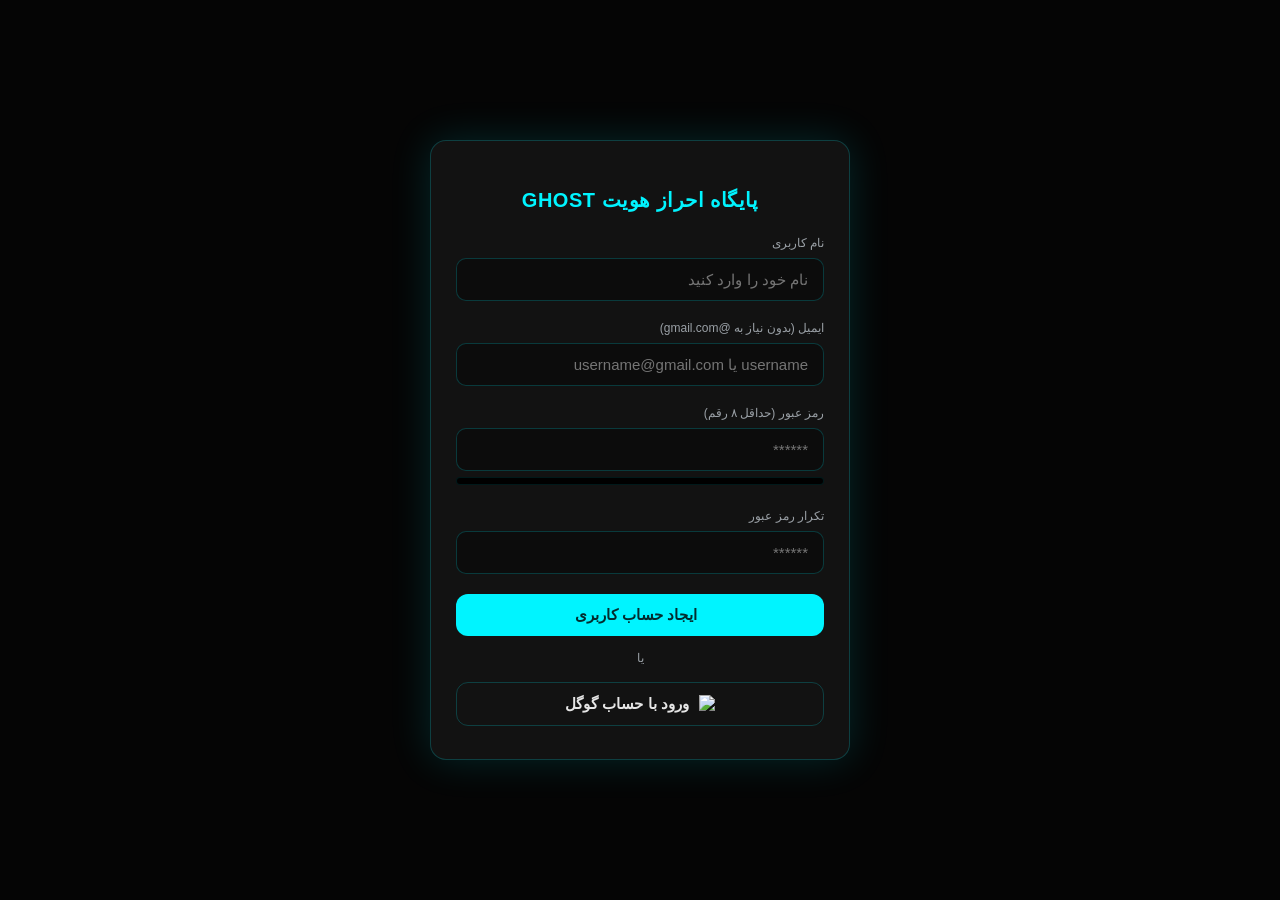
==== auth.html @ 81fb35fb "Add files via upload" ====
<!DOCTYPE html>
<html lang="fa" dir="rtl">

<head>
  <meta charset="UTF-8">
  <meta name="viewport" content="width=device-width, initial-scale=1.0">
  <title>GHOST AUTH SYSTEMS</title>
  <link rel="icon" href="data:;base64,iVBORw0KGgo=">
  <style>
    :root {
      --bg: #0b0b0b;
      --panel: #121212;
      --text: #e6e6e6;
      --accent: #00f4ff;
      --accent-2: #00ff95;
      --muted: #9aa0a6;
      --danger: #ff5252;
      --border: #00f4ff33;
    }

    body {
      margin: 0;
      font-family: Tahoma, sans-serif;
      background: #050505;
      color: var(--text);
      display: flex;
      align-items: center;
      justify-content: center;
      min-height: 100vh;
      padding: 20px;
      box-sizing: border-box;
    }

    .auth-page-wrapper {
      width: 100%;
      display: flex;
      justify-content: center;
      align-items: center;
    }

    .auth-box.panel {
      background: var(--panel);
      border: 1px solid var(--border);
      border-radius: 16px;
      padding: 30px 25px;
      width: 100%;
      max-width: 420px;
      box-shadow: 0 0 40px rgba(0, 244, 255, 0.15);
      box-sizing: border-box;
      position: relative;
    }

    .auth-box h2 {
      text-align: center;
      color: var(--accent);
      font-size: 20px;
      font-weight: 800;
      margin-bottom: 24px;
      letter-spacing: 0.5px;
    }

    .field {
      position: relative;
      margin-bottom: 20px;
      display: flex;
      flex-direction: column;
    }

    .field label {
      color: var(--muted);
      font-size: 12px;
      margin-bottom: 8px;
    }

    .field input {
      width: 100%;
      padding: 12px 15px;
      border-radius: 10px;
      border: 1px solid var(--border);
      background: #00000055;
      color: var(--text);
      font-size: 15px;
      outline: none;
      box-sizing: border-box;
      transition: all 0.25s ease;
    }

    .field input:focus {
      border-color: var(--accent);
      box-shadow: 0 0 12px rgba(0, 244, 255, 0.4);
      background: #00000088;
    }

    .btn {
      background: var(--accent);
      color: #032d2f;
      border: none;
      border-radius: 12px;
      padding: 12px 14px;
      cursor: pointer;
      font-weight: 700;
      font-size: 15px;
      transition: transform .12s ease, filter .2s ease;
      display: inline-flex;
      align-items: center;
      justify-content: center;
      gap: 8px;
      width: 100%;
    }

    .btn:hover {
      transform: translateY(-1px);
      filter: saturate(1.2);
      box-shadow: 0 0 15px rgba(0, 244, 255, 0.4);
    }

    .google-btn {
      background: transparent !important;
      color: var(--text) !important;
      border: 1px solid var(--border) !important;
      margin-top: 12px;
    }

    .google-btn:hover {
      background: rgba(0, 244, 255, 0.08) !important;
      box-shadow: 0 0 15px rgba(0, 244, 255, 0.2) !important;
    }

    .google-btn img {
      width: 18px;
      height: 18px;
    }

    .auth-divider {
      text-align: center;
      margin: 15px 0 5px 0;
      color: var(--muted);
      font-size: 12px;
    }

    .strength-bar-container {
      background: #000;
      height: 6px;
      margin-top: 6px;
      border-radius: 999px;
      overflow: hidden;
      border: 1px solid rgba(0, 244, 255, 0.1);
    }

    #strengthBar {
      width: 0%;
      height: 100%;
      transition: 0.3s;
    }

    .bg-weak {
      background: var(--danger) !important;
      box-shadow: 0 0 8px var(--danger);
    }

    .bg-medium {
      background: #ffaa00 !important;
      box-shadow: 0 0 8px #ffaa00;
    }

    .bg-strong {
      background: var(--accent-2) !important;
      box-shadow: 0 0 8px var(--accent-2);
    }

    #strengthText {
      margin-top: 4px;
      display: block;
      font-size: 11px;
    }

    /* ======== مخفی‌سازی کامل لودینگ پیش‌فرض گوگل ======== */
    .VIpgJd-ZVi9od-aZ2wEe-wOHMyf,
    .VIpgJd-ZVi9od-aZ2wEe-O16pdw,
    #goog-gt-tt,
    .goog-te-spinner-pos {
      display: none !important;
      opacity: 0 !important;
      visibility: hidden !important;
      pointer-events: none !important;
    }

    /* ======== ساخت لودینگ اختصاصی نئونی سایت ======== */
    .custom-loader-overlay {
      position: fixed;
      top: 0;
      left: 0;
      width: 100%;
      height: 100%;
      background: rgba(0, 0, 0, 0.85);
      backdrop-filter: blur(8px);
      display: none;
      /* پیش‌فرض مخفی است */
      justify-content: center;
      align-items: center;
      z-index: 99999;
      /* بالاتر از همه المان‌ها */
      flex-direction: column;
      gap: 20px;
    }

    .custom-spinner {
      width: 60px;
      height: 60px;
      border: 4px solid rgba(0, 244, 255, 0.1);
      border-left-color: var(--accent);
      /* رنگ نئونی اصلی */
      border-right-color: var(--accent-2);
      /* رنگ نئونی دوم */
      border-radius: 50%;
      animation: spinCustom 1s linear infinite;
      box-shadow: 0 0 20px rgba(0, 244, 255, 0.4);
    }

    .custom-loader-text {
      color: var(--accent);
      font-family: Vazirmatn, sans-serif;
      font-size: 16px;
      font-weight: bold;
      letter-spacing: 1px;
      text-shadow: 0 0 10px rgba(0, 244, 255, 0.6);
    }

    @keyframes spinCustom {
      0% {
        transform: rotate(0deg);
      }

      100% {
        transform: rotate(360deg);
      }
    }

    /* نوار بالای گوگل */
    .goog-te-banner-frame,
    .skiptranslate iframe {
      display: none !important;
    }

    body {
      top: 0 !important;
    }

    /* ویجت پیشفرض گوگل */
    .goog-te-gadget {
      display: none !important;
    }

    /* لوگوی گوگل */
    .goog-logo-link {
      display: none !important;
    }

    /* متن Powered by */
    .goog-te-gadget span {
      display: none !important;
    }

    /* کمبوباکس پیشفرض */
    .goog-te-combo {
      display: none !important;
    }

    /* پنجره Tooltip */
    #goog-gt-tt,
    .goog-tooltip,
    .goog-tooltip:hover,
    .goog-text-highlight {
      display: none !important;
      background: transparent !important;
      box-shadow: none !important;
      border: none !important;
    }

    body {
      top: 0 !important;
    }

    html {
      margin-top: 0 !important;
    }
  </style>
</head>

<body>

  <div class="auth-page-wrapper">
    <div class="auth-box panel">
      <h2>پایگاه احراز هویت GHOST</h2>

      <div class="field">
        <label>نام کاربری</label>
        <input type="text" id="authName" placeholder="نام خود را وارد کنید">
      </div>

      <div class="field">
        <label>ایمیل (بدون نیاز به @gmail.com)</label>
        <input type="text" id="authEmail" placeholder="username یا username@gmail.com">
      </div>

      <div class="field">
        <label>رمز عبور (حداقل ۸ رقم)</label>
        <input type="password" id="authPassword" placeholder="******" oninput="checkPasswordStrength(this.value)">
        <div class="strength-bar-container">
          <div id="strengthBar"></div>
        </div>
        <small id="strengthText"></small>
      </div>

      <div class="field">
        <label>تکرار رمز عبور</label>
        <input type="password" id="authConfirmPassword" placeholder="******">
      </div>

      <button class="btn" id="signUpBtn" onclick="handleSignUp()"><i class="fa-solid fa-fingerprint"></i> ایجاد حساب
        کاربری</button>

      <div class="auth-divider">یا</div>

      <button class="btn google-btn" id="googleBtn" onclick="handleGoogleSignIn()">
        <img src="https://upload.wikimedia.org/wikipedia/commons/c/c1/Google_%22G%22_logo.svg" alt="Google">
        ورود با حساب گوگل
      </button>
    </div>
  </div>

  <script src="global-translate.js"></script>
  <script src="alert-system.js"></script>
  <script type="module">
    import { initializeApp } from "https://www.gstatic.com/firebasejs/10.8.0/firebase-app.js";
    import { getAuth, createUserWithEmailAndPassword, signInWithPopup, GoogleAuthProvider } from "https://www.gstatic.com/firebasejs/10.8.0/firebase-auth.js";
    import { getFirestore, doc, setDoc } from "https://www.gstatic.com/firebasejs/10.8.0/firebase-firestore.js";

    const firebaseConfig = {
      apiKey: "AIzaSyCKGR-kZpIowWukh8fnbr-hepGuXyZG3Vg",
      authDomain: "ghost-3151c.firebaseapp.com",
      projectId: "ghost-3151c",
      storageBucket: "ghost-3151c.firebasestorage.app",
      messagingSenderId: "538505756050",
      appId: "1:538505756050:web:1448b00baff4018cc4954b"
    };

    const app = initializeApp(firebaseConfig);
    const auth = getAuth(app);
    const db = getFirestore(app);
    const googleProvider = new GoogleAuthProvider();

    // ۱. سیستم تشخیص قدرت پسورد نئونی
    function checkPasswordStrength(password) {
      const bar = document.getElementById("strengthBar");
      const text = document.getElementById("strengthText");

      if (!password) {
        bar.style.width = "0%";
        text.textContent = "";
        return;
      }

      let score = 0;
      if (password.length >= 8) score++;
      if (/[A-Z]/.test(password) || /[0-9]/.test(password)) score++;
      if (/[^A-Za-z0-9]/.test(password)) score++;

      bar.className = "";
      if (score <= 1 || password.length < 8) {
        bar.style.width = "33%";
        bar.classList.add("bg-weak");
        text.textContent = "ضعیف ❌";
        text.style.color = "var(--danger)";
      } else if (score === 2) {
        bar.style.width = "66%";
        bar.classList.add("bg-medium");
        text.textContent = "متوسط ⚠️";
        text.style.color = "#ffaa00";
      } else if (score === 3) {
        bar.style.width = "100%";
        bar.classList.add("bg-strong");
        text.textContent = "امنیت گاد و فول نجومی! ✅";
        text.style.color = "var(--accent-2)";
      }
    }

    // ۳- تابع تغییر وضعیت لودینگ دکمه
    function setAuthLoading(isLoading, buttonId, originalText) {
      const btn = document.getElementById(buttonId);
      if (!btn) return;
      if (isLoading) {
        btn.disabled = true;
        btn.innerHTML = `<span style="display:inline-block; width:14px; height:14px; border:2px solid var(--text); border-top-color:transparent; border-radius:50%; animation:spinCustom 0.8s linear infinite; vertical-align:middle; margin-left:5px;"></span> در حال پردازش...`;
      } else {
        btn.disabled = false;
        btn.innerHTML = originalText;
      }
    }

    // انیمیشن ساده چرخیدن برای اسپینر لودینگ دکمه (اگر در استایل‌ها نبود)
    if (!document.getElementById('btnSpinStyle')) {
      const style = document.createElement('style');
      style.id = 'btnSpinStyle';
      style.innerHTML = `@keyframes spinCustom { 0% { transform: rotate(0deg); } 100% { transform: rotate(360deg); } }`;
      document.head.appendChild(style);
    }

    // تابع اصلی ثبت نام
    async function handleSignUp() {
      const name = document.getElementById("authName").value.trim();
      let email = document.getElementById("authEmail").value.trim();
      const password = document.getElementById("authPassword").value;
      const confirmPassword = document.getElementById("authConfirmPassword").value;

      if (!name || !email || !password) { alert("همه فیلدها رو پر کن دادا!"); return; }
      if (password !== confirmPassword) { alert("پسوردها با هم یکی نیستن!"); return; }
      if (password.length < 8) { alert("پسورد باید حداقل ۸ رقم باشه!"); return; }

      if (!email.includes("@")) email = email + "@gmail.com";

      // فعال‌سازی حالت لودینگ روی دکمه
      setAuthLoading(true, "signUpBtn", "ایجاد حساب کاربری");

      try {
        const userCredential = await createUserWithEmailAndPassword(auth, email, password);
        const user = userCredential.user;

        // ثبت اطلاعات تکمیلی در فایراستور دیتابیس
        await setDoc(doc(db, "users", user.uid), {
          uid: user.uid,
          displayName: name,
          email: email,
          coins: 10,
          hackCount: 0,
          isBanned: false
        });

        alert("ثبت نام موفقیت‌آمیز بود! ۱۰ سکه هدیه گرفتی رئیس.");

        // ⚡️ فورس کردن مرورگر برای انتقال قطعی به ایندکس
        setTimeout(() => {
          window.location.replace("index.html");
        }, 100);

      } catch (error) {
        alert("خطا در ثبت نام: " + error.message);
        // در صورت خطا، لودینگ دکمه رو برمی‌گردونیم به حالت اول
        setAuthLoading(false, "signUpBtn", " ایجاد حساب کاربری");
      }
    }

    // تابع ورود با گوگل به همراه لودینگ بی نقص
    async function handleGoogleSignIn() {
      setAuthLoading(true, "googleBtn", "ورود با حساب گوگل");
      try {
        const result = await signInWithPopup(auth, googleProvider);
        const user = result.user;

        await setDoc(doc(db, "users", user.uid), {
          uid: user.uid,
          displayName: user.displayName || "کاربر گوگل",
          email: user.email,
          coins: 100,
          hackCount: 0,
          isBanned: false
        }, { merge: true });

        alert("با اکانت گوگل با موفقیت وارد شدی دادا!");

        // ⚡️ فورس کردن مرورگر برای انتقال قطعی به ایندکس
        setTimeout(() => {
          window.location.replace("index.html");
        }, 100);

      } catch (error) {
        alert("خطای گوگل: " + error.message);
        setAuthLoading(false, "googleBtn", `ورود با حساب گوگل`);
      }
    }

    // ست کردن توابع روی آبجکت سراسری window
    window.checkPasswordStrength = checkPasswordStrength;
    window.handleSignUp = handleSignUp;
    window.handleGoogleSignIn = handleGoogleSignIn;
  </script>
</body>

</html>
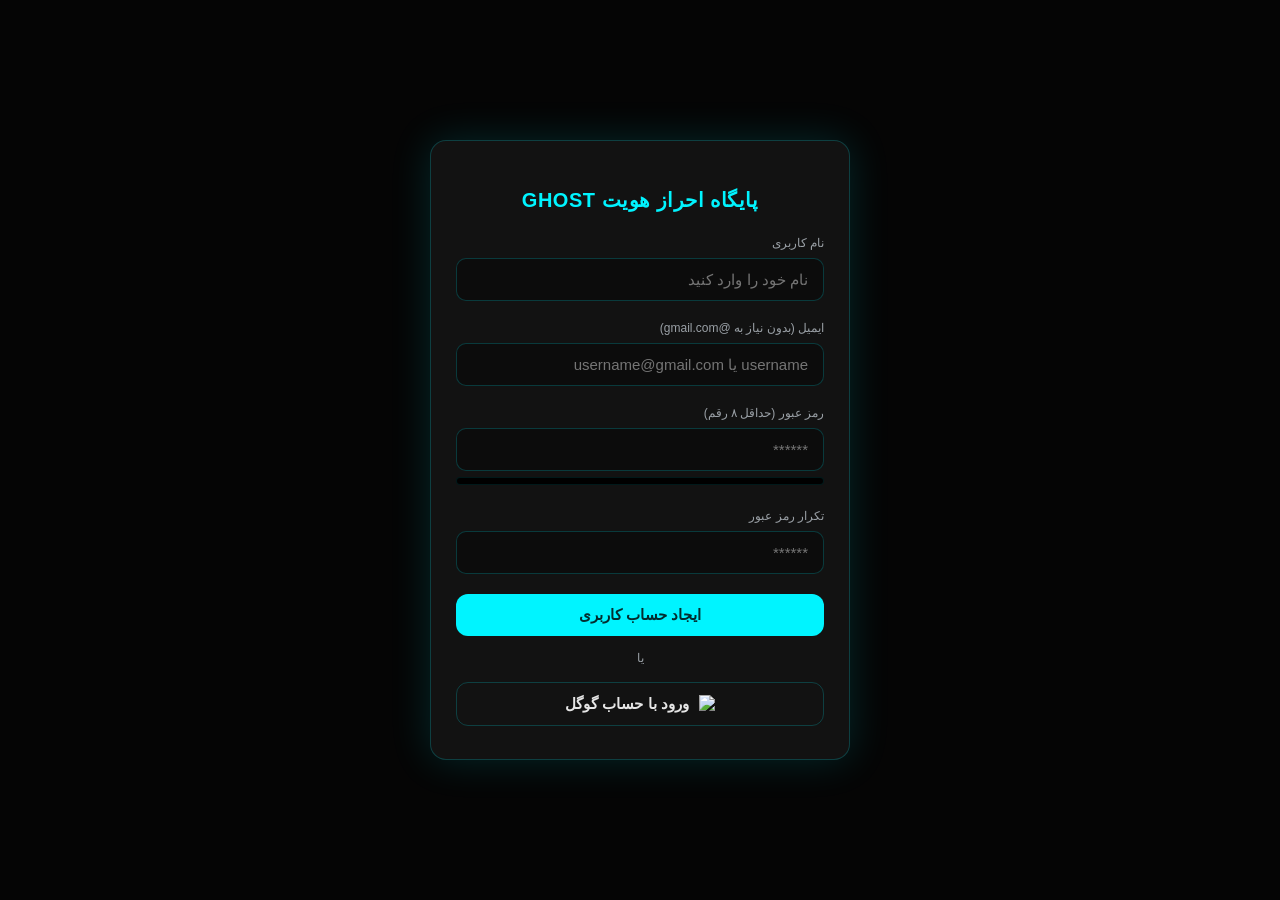
==== commit 03b9717b: "Add files via upload" ====
--- a/auth.html
+++ b/auth.html
@@ -15,6 +15,7 @@
       --accent-2: #00ff95;
       --muted: #9aa0a6;
       --danger: #ff5252;
+      --warning: #ffaa00;
       --border: #00f4ff33;
     }
 
@@ -34,8 +35,27 @@
     .auth-page-wrapper {
       width: 100%;
       display: flex;
+      flex-direction: column;
       justify-content: center;
       align-items: center;
+      gap: 15px;
+    }
+
+    /* باکس هشدار وضعیت شبکه */
+    .network-alert-box {
+      width: 100%;
+      max-width: 420px;
+      background: #1a1010;
+      border: 1px solid rgba(255, 82, 82, 0.3);
+      border-radius: 12px;
+      padding: 12px 15px;
+      box-sizing: border-box;
+      display: none; /* پیش‌فرض مخفی */
+      color: var(--danger);
+      font-size: 13px;
+      text-align: center;
+      box-shadow: 0 0 20px rgba(255, 82, 82, 0.15);
+      line-height: 22px;
     }
 
     .auth-box.panel {
@@ -153,26 +173,11 @@
       transition: 0.3s;
     }
 
-    .bg-weak {
-      background: var(--danger) !important;
-      box-shadow: 0 0 8px var(--danger);
-    }
-
-    .bg-medium {
-      background: #ffaa00 !important;
-      box-shadow: 0 0 8px #ffaa00;
-    }
-
-    .bg-strong {
-      background: var(--accent-2) !important;
-      box-shadow: 0 0 8px var(--accent-2);
-    }
-
-    #strengthText {
-      margin-top: 4px;
-      display: block;
-      font-size: 11px;
-    }
+    .bg-weak { background: var(--danger) !important; box-shadow: 0 0 8px var(--danger); }
+    .bg-medium { background: var(--warning) !important; box-shadow: 0 0 8px var(--warning); }
+    .bg-strong { background: var(--accent-2) !important; box-shadow: 0 0 8px var(--accent-2); }
+
+    #strengthText { margin-top: 4px; display: block; font-size: 11px; }
 
     /* ======== مخفی‌سازی کامل لودینگ پیش‌فرض گوگل ======== */
     .VIpgJd-ZVi9od-aZ2wEe-wOHMyf,
@@ -290,6 +295,12 @@
 <body>
 
   <div class="auth-page-wrapper">
+    
+    <div id="networkAlert" class="network-alert-box">
+      ⚠️ <b>اختلال در اتصال به سرورهای فایربیس!</b> <br>
+      تحریم یا فیلترینگ شدید روی شبکه شما شناسایی شد. لطفاً فیلترشکن (VPN) خود را تغییر دهید، در غیر این صورت فرآیند ثبت‌نام قفل خواهد شد.
+    </div>
+
     <div class="auth-box panel">
       <h2>پایگاه احراز هویت GHOST</h2>
 
@@ -317,8 +328,7 @@
         <input type="password" id="authConfirmPassword" placeholder="******">
       </div>
 
-      <button class="btn" id="signUpBtn" onclick="handleSignUp()"><i class="fa-solid fa-fingerprint"></i> ایجاد حساب
-        کاربری</button>
+      <button class="btn" id="signUpBtn" onclick="handleSignUp()">ایجاد حساب کاربری</button>
 
       <div class="auth-divider">یا</div>
 
@@ -331,9 +341,11 @@
 
   <script src="global-translate.js"></script>
   <script src="alert-system.js"></script>
+  <script src="check-network.js"></script>
+  
   <script type="module">
     import { initializeApp } from "https://www.gstatic.com/firebasejs/10.8.0/firebase-app.js";
-    import { getAuth, createUserWithEmailAndPassword, signInWithPopup, GoogleAuthProvider } from "https://www.gstatic.com/firebasejs/10.8.0/firebase-auth.js";
+    import { getAuth, createUserWithEmailAndPassword, signInWithPopup, signInWithRedirect, getRedirectResult, GoogleAuthProvider } from "https://www.gstatic.com/firebasejs/10.8.0/firebase-auth.js";
     import { getFirestore, doc, setDoc } from "https://www.gstatic.com/firebasejs/10.8.0/firebase-firestore.js";
 
     const firebaseConfig = {
@@ -350,16 +362,43 @@
     const db = getFirestore(app);
     const googleProvider = new GoogleAuthProvider();
 
-    // ۱. سیستم تشخیص قدرت پسورد نئونی
+    // بررسی وضعیت شبکه به محض اجرای صفحه
+    window.addEventListener('DOMContentLoaded', async () => {
+      if (typeof checkFirebaseConnection === 'function') {
+        const netStatus = await checkFirebaseConnection();
+        if (!netStatus.success) {
+          const alertBox = document.getElementById("networkAlert");
+          if (alertBox) alertBox.style.display = "block";
+        }
+      }
+
+      // چک کردن بازگشت از ریدایرکت گوگل
+      try {
+        const result = await getRedirectResult(auth);
+        if (result && result.user) {
+          await handleUserFirestoreSetup(result.user, "کاربر گوگل", 100);
+          window.location.replace("index.html");
+        }
+      } catch (error) {
+        console.error("Redirect Auth Error:", error);
+      }
+    });
+
+    async function handleUserFirestoreSetup(user, displayName, coins) {
+      await setDoc(doc(db, "users", user.uid), {
+        uid: user.uid,
+        displayName: displayName,
+        email: user.email,
+        coins: coins,
+        hackCount: 0,
+        isBanned: false
+      }, { merge: true });
+    }
+
     function checkPasswordStrength(password) {
       const bar = document.getElementById("strengthBar");
       const text = document.getElementById("strengthText");
-
-      if (!password) {
-        bar.style.width = "0%";
-        text.textContent = "";
-        return;
-      }
+      if (!password) { bar.style.width = "0%"; text.textContent = ""; return; }
 
       let score = 0;
       if (password.length >= 8) score++;
@@ -368,37 +407,28 @@
 
       bar.className = "";
       if (score <= 1 || password.length < 8) {
-        bar.style.width = "33%";
-        bar.classList.add("bg-weak");
-        text.textContent = "ضعیف ❌";
-        text.style.color = "var(--danger)";
+        bar.style.width = "33%"; bar.classList.add("bg-weak"); text.textContent = "ضعیف ❌"; text.style.color = "var(--danger)";
       } else if (score === 2) {
-        bar.style.width = "66%";
-        bar.classList.add("bg-medium");
-        text.textContent = "متوسط ⚠️";
-        text.style.color = "#ffaa00";
+        bar.style.width = "66%"; bar.classList.add("bg-medium"); text.textContent = "متوسط ⚠️"; text.style.color = "var(--warning)";
       } else if (score === 3) {
-        bar.style.width = "100%";
-        bar.classList.add("bg-strong");
-        text.textContent = "امنیت گاد و فول نجومی! ✅";
-        text.style.color = "var(--accent-2)";
-      }
-    }
-
-    // ۳- تابع تغییر وضعیت لودینگ دکمه
+        bar.style.width = "100%"; bar.classList.add("bg-strong"); text.textContent = "امنیت گاد و فول نجومی! ✅"; text.style.color = "var(--accent-2)";
+      }
+    }
+
     function setAuthLoading(isLoading, buttonId, originalText) {
       const btn = document.getElementById(buttonId);
       if (!btn) return;
       if (isLoading) {
         btn.disabled = true;
+        btn.style.pointerEvents = "none";
         btn.innerHTML = `<span style="display:inline-block; width:14px; height:14px; border:2px solid var(--text); border-top-color:transparent; border-radius:50%; animation:spinCustom 0.8s linear infinite; vertical-align:middle; margin-left:5px;"></span> در حال پردازش...`;
       } else {
         btn.disabled = false;
+        btn.style.pointerEvents = "auto";
         btn.innerHTML = originalText;
       }
     }
 
-    // انیمیشن ساده چرخیدن برای اسپینر لودینگ دکمه (اگر در استایل‌ها نبود)
     if (!document.getElementById('btnSpinStyle')) {
       const style = document.createElement('style');
       style.id = 'btnSpinStyle';
@@ -406,7 +436,6 @@
       document.head.appendChild(style);
     }
 
-    // تابع اصلی ثبت نام
     async function handleSignUp() {
       const name = document.getElementById("authName").value.trim();
       let email = document.getElementById("authEmail").value.trim();
@@ -419,67 +448,58 @@
 
       if (!email.includes("@")) email = email + "@gmail.com";
 
-      // فعال‌سازی حالت لودینگ روی دکمه
       setAuthLoading(true, "signUpBtn", "ایجاد حساب کاربری");
 
       try {
         const userCredential = await createUserWithEmailAndPassword(auth, email, password);
-        const user = userCredential.user;
-
-        // ثبت اطلاعات تکمیلی در فایراستور دیتابیس
-        await setDoc(doc(db, "users", user.uid), {
-          uid: user.uid,
-          displayName: name,
-          email: email,
-          coins: 10,
-          hackCount: 0,
-          isBanned: false
-        });
-
+        await handleUserFirestoreSetup(userCredential.user, name, 10);
         alert("ثبت نام موفقیت‌آمیز بود! ۱۰ سکه هدیه گرفتی رئیس.");
-
-        // ⚡️ فورس کردن مرورگر برای انتقال قطعی به ایندکس
-        setTimeout(() => {
-          window.location.replace("index.html");
-        }, 100);
-
+        setTimeout(() => { window.location.replace("index.html"); }, 100);
       } catch (error) {
-        alert("خطا در ثبت نام: " + error.message);
-        // در صورت خطا، لودینگ دکمه رو برمی‌گردونیم به حالت اول
-        setAuthLoading(false, "signUpBtn", " ایجاد حساب کاربری");
-      }
-    }
-
-    // تابع ورود با گوگل به همراه لودینگ بی نقص
+        if (error.code === 'auth/email-already-in-use') {
+          alert("این ایمیل قبلاً ثبت شده دادا! اگه اکانت داری وارد شو یا ایمیل رو عوض کن.");
+        } else if (error.message.includes("network-request-failed")) {
+          alert("خطای اتصال شبکه! فیلترشکنت با فایربیس مشکل داره دادا، عوضش کن.");
+        } else {
+          alert("خطا در ثبت نام: " + error.message);
+        }
+        setAuthLoading(false, "signUpBtn", "ایجاد حساب کاربری");
+      }
+    }
+
     async function handleGoogleSignIn() {
       setAuthLoading(true, "googleBtn", "ورود با حساب گوگل");
-      try {
-        const result = await signInWithPopup(auth, googleProvider);
-        const user = result.user;
-
-        await setDoc(doc(db, "users", user.uid), {
-          uid: user.uid,
-          displayName: user.displayName || "کاربر گوگل",
-          email: user.email,
-          coins: 100,
-          hackCount: 0,
-          isBanned: false
-        }, { merge: true });
-
-        alert("با اکانت گوگل با موفقیت وارد شدی دادا!");
-
-        // ⚡️ فورس کردن مرورگر برای انتقال قطعی به ایندکس
-        setTimeout(() => {
-          window.location.replace("index.html");
-        }, 100);
-
-      } catch (error) {
-        alert("خطای گوگل: " + error.message);
-        setAuthLoading(false, "googleBtn", `ورود با حساب گوگل`);
-      }
-    }
-
-    // ست کردن توابع روی آبجکت سراسری window
+      const isWebView = /Telegram|FBAN|FBAV|Instagram/i.test(navigator.userAgent);
+
+      if (isWebView) {
+        try {
+          await signInWithRedirect(auth, googleProvider);
+        } catch (error) {
+          alert("خطا در هدایت به گوگل: " + error.message);
+          setAuthLoading(false, "googleBtn", "ورود با حساب گوگل");
+        }
+      } else {
+        try {
+          const result = await signInWithPopup(auth, googleProvider);
+          await handleUserFirestoreSetup(result.user, result.user.displayName || "کاربر گوگل", 100);
+          alert("با اکانت گوگل با موفقیت وارد شدی دادا!");
+          setTimeout(() => { window.location.replace("index.html"); }, 100);
+        } catch (error) {
+          if (error.code === 'auth/popup-blocked' || error.code === 'auth/cancelled-popup-request') {
+            try {
+              await signInWithRedirect(auth, googleProvider);
+            } catch (reError) {
+              alert("خطا در ورود با گوگل: " + reError.message);
+              setAuthLoading(false, "googleBtn", "ورود با حساب گوگل");
+            }
+          } else {
+            alert("خطای گوگل: " + error.message);
+            setAuthLoading(false, "googleBtn", "ورود با حساب گوگل");
+          }
+        }
+      }
+    }
+
     window.checkPasswordStrength = checkPasswordStrength;
     window.handleSignUp = handleSignUp;
     window.handleGoogleSignIn = handleGoogleSignIn;
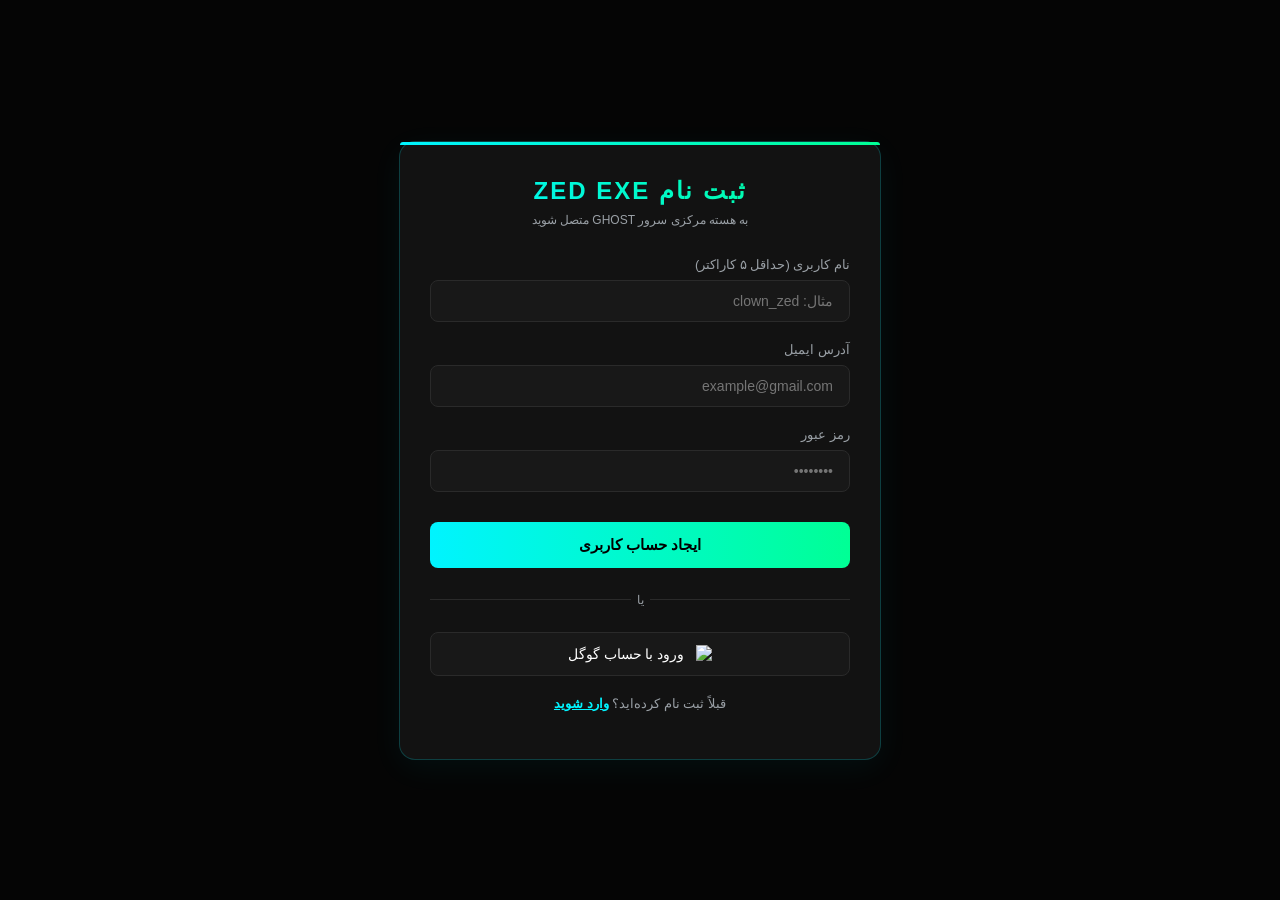
==== commit eb127638: "Add files via upload" ====
--- a/auth.html
+++ b/auth.html
@@ -35,259 +35,183 @@
     .auth-page-wrapper {
       width: 100%;
       display: flex;
-      flex-direction: column;
       justify-content: center;
       align-items: center;
-      gap: 15px;
-    }
-
-    /* باکس هشدار وضعیت شبکه */
-    .network-alert-box {
+    }
+
+    .auth-card {
+      background: var(--panel);
       width: 100%;
       max-width: 420px;
-      background: #1a1010;
-      border: 1px solid rgba(255, 82, 82, 0.3);
-      border-radius: 12px;
-      padding: 12px 15px;
+      padding: 35px 30px;
+      border-radius: 16px;
+      border: 1px solid var(--border);
+      box-shadow: 0 8px 32px rgba(0, 244, 255, 0.05);
+      position: relative;
+    }
+
+    .auth-card::before {
+      content: '';
+      position: absolute;
+      top: 0;
+      left: 0;
+      right: 0;
+      height: 3px;
+      background: linear-gradient(90deg, var(--accent), var(--accent-2));
+      border-radius: 16px 16px 0 0;
+    }
+
+    .brand-header {
+      text-align: center;
+      margin-bottom: 30px;
+    }
+
+    .brand-title {
+      font-size: 24px;
+      font-weight: bold;
+      letter-spacing: 2px;
+      background: linear-gradient(45deg, var(--accent), var(--accent-2));
+      -webkit-background-clip: text;
+      background-clip: text;
+      -webkit-text-fill-color: transparent;
+      margin: 0 0 8px 0;
+    }
+
+    .brand-subtitle {
+      font-size: 12px;
+      color: var(--muted);
+      margin: 0;
+    }
+
+    .form-group {
+      margin-bottom: 20px;
+    }
+
+    .form-group label {
+      display: block;
+      font-size: 13px;
+      color: var(--muted);
+      margin-bottom: 8px;
+    }
+
+    .input-wrapper {
+      position: relative;
+    }
+
+    .input-wrapper input {
+      width: 100%;
+      background: #181818;
+      border: 1px solid #2a2a2a;
+      padding: 12px 16px;
+      border-radius: 8px;
+      color: #fff;
+      font-size: 14px;
       box-sizing: border-box;
-      display: none; /* پیش‌فرض مخفی */
-      color: var(--danger);
-      font-size: 13px;
+      transition: all 0.3s ease;
+    }
+
+    .input-wrapper input:focus {
+      outline: none;
+      border-color: var(--accent);
+      box-shadow: 0 0 10px rgba(0, 244, 255, 0.1);
+    }
+
+    .btn-submit {
+      width: 100%;
+      background: linear-gradient(90deg, var(--accent), var(--accent-2));
+      color: #000;
+      border: none;
+      padding: 14px;
+      border-radius: 8px;
+      font-size: 15px;
+      font-weight: bold;
+      cursor: pointer;
+      transition: opacity 0.3s ease;
+      margin-top: 10px;
+    }
+
+    .btn-submit:hover {
+      opacity: 0.9;
+    }
+
+    .btn-submit:disabled {
+      opacity: 0.6;
+      cursor: not-allowed;
+    }
+
+    .divider {
+      display: flex;
+      align-items: center;
       text-align: center;
-      box-shadow: 0 0 20px rgba(255, 82, 82, 0.15);
-      line-height: 22px;
-    }
-
-    .auth-box.panel {
-      background: var(--panel);
-      border: 1px solid var(--border);
-      border-radius: 16px;
-      padding: 30px 25px;
-      width: 100%;
-      max-width: 420px;
-      box-shadow: 0 0 40px rgba(0, 244, 255, 0.15);
-      box-sizing: border-box;
-      position: relative;
-    }
-
-    .auth-box h2 {
-      text-align: center;
-      color: var(--accent);
-      font-size: 20px;
-      font-weight: 800;
-      margin-bottom: 24px;
-      letter-spacing: 0.5px;
-    }
-
-    .field {
-      position: relative;
-      margin-bottom: 20px;
-      display: flex;
-      flex-direction: column;
-    }
-
-    .field label {
       color: var(--muted);
       font-size: 12px;
-      margin-bottom: 8px;
-    }
-
-    .field input {
+      margin: 25px 0;
+    }
+
+    .divider::before,
+    .divider::after {
+      content: '';
+      flex: 1;
+      border-bottom: 1px solid #2a2a2a;
+    }
+
+    .divider:not(:empty)::before {
+      margin-left: .5em;
+    }
+
+    .divider:not(:empty)::after {
+      margin-right: .5em;
+    }
+
+    .btn-google {
       width: 100%;
-      padding: 12px 15px;
-      border-radius: 10px;
-      border: 1px solid var(--border);
-      background: #00000055;
-      color: var(--text);
-      font-size: 15px;
-      outline: none;
-      box-sizing: border-box;
-      transition: all 0.25s ease;
-    }
-
-    .field input:focus {
-      border-color: var(--accent);
-      box-shadow: 0 0 12px rgba(0, 244, 255, 0.4);
-      background: #00000088;
-    }
-
-    .btn {
-      background: var(--accent);
-      color: #032d2f;
-      border: none;
-      border-radius: 12px;
-      padding: 12px 14px;
+      background: #181818;
+      color: #fff;
+      border: 1px solid #2a2a2a;
+      padding: 12px;
+      border-radius: 8px;
+      font-size: 14px;
       cursor: pointer;
-      font-weight: 700;
-      font-size: 15px;
-      transition: transform .12s ease, filter .2s ease;
-      display: inline-flex;
+      display: flex;
       align-items: center;
       justify-content: center;
-      gap: 8px;
-      width: 100%;
-    }
-
-    .btn:hover {
-      transform: translateY(-1px);
-      filter: saturate(1.2);
-      box-shadow: 0 0 15px rgba(0, 244, 255, 0.4);
-    }
-
-    .google-btn {
-      background: transparent !important;
-      color: var(--text) !important;
-      border: 1px solid var(--border) !important;
-      margin-top: 12px;
-    }
-
-    .google-btn:hover {
-      background: rgba(0, 244, 255, 0.08) !important;
-      box-shadow: 0 0 15px rgba(0, 244, 255, 0.2) !important;
-    }
-
-    .google-btn img {
+      gap: 10px;
+      transition: background 0.3s ease;
+    }
+
+    .btn-google:hover {
+      background: #222;
+    }
+
+    .btn-google img {
       width: 18px;
       height: 18px;
     }
 
-    .auth-divider {
+    .error-display {
+      background: rgba(255, 82, 82, 0.1);
+      border: 1px solid var(--danger);
+      color: var(--danger);
+      padding: 12px;
+      border-radius: 8px;
+      font-size: 13px;
+      margin-bottom: 20px;
+      display: none;
+      line-height: 1.6;
+    }
+
+    .switch-mode-text {
       text-align: center;
-      margin: 15px 0 5px 0;
+      margin-top: 20px;
+      font-size: 13px;
       color: var(--muted);
-      font-size: 12px;
-    }
-
-    .strength-bar-container {
-      background: #000;
-      height: 6px;
-      margin-top: 6px;
-      border-radius: 999px;
-      overflow: hidden;
-      border: 1px solid rgba(0, 244, 255, 0.1);
-    }
-
-    #strengthBar {
-      width: 0%;
-      height: 100%;
-      transition: 0.3s;
-    }
-
-    .bg-weak { background: var(--danger) !important; box-shadow: 0 0 8px var(--danger); }
-    .bg-medium { background: var(--warning) !important; box-shadow: 0 0 8px var(--warning); }
-    .bg-strong { background: var(--accent-2) !important; box-shadow: 0 0 8px var(--accent-2); }
-
-    #strengthText { margin-top: 4px; display: block; font-size: 11px; }
-
-    /* ======== مخفی‌سازی کامل لودینگ پیش‌فرض گوگل ======== */
-    .VIpgJd-ZVi9od-aZ2wEe-wOHMyf,
-    .VIpgJd-ZVi9od-aZ2wEe-O16pdw,
-    #goog-gt-tt,
-    .goog-te-spinner-pos {
-      display: none !important;
-      opacity: 0 !important;
-      visibility: hidden !important;
-      pointer-events: none !important;
-    }
-
-    /* ======== ساخت لودینگ اختصاصی نئونی سایت ======== */
-    .custom-loader-overlay {
-      position: fixed;
-      top: 0;
-      left: 0;
-      width: 100%;
-      height: 100%;
-      background: rgba(0, 0, 0, 0.85);
-      backdrop-filter: blur(8px);
-      display: none;
-      /* پیش‌فرض مخفی است */
-      justify-content: center;
-      align-items: center;
-      z-index: 99999;
-      /* بالاتر از همه المان‌ها */
-      flex-direction: column;
-      gap: 20px;
-    }
-
-    .custom-spinner {
-      width: 60px;
-      height: 60px;
-      border: 4px solid rgba(0, 244, 255, 0.1);
-      border-left-color: var(--accent);
-      /* رنگ نئونی اصلی */
-      border-right-color: var(--accent-2);
-      /* رنگ نئونی دوم */
-      border-radius: 50%;
-      animation: spinCustom 1s linear infinite;
-      box-shadow: 0 0 20px rgba(0, 244, 255, 0.4);
-    }
-
-    .custom-loader-text {
+    }
+
+    .switch-mode-text span {
       color: var(--accent);
-      font-family: Vazirmatn, sans-serif;
-      font-size: 16px;
+      cursor: pointer;
       font-weight: bold;
-      letter-spacing: 1px;
-      text-shadow: 0 0 10px rgba(0, 244, 255, 0.6);
-    }
-
-    @keyframes spinCustom {
-      0% {
-        transform: rotate(0deg);
-      }
-
-      100% {
-        transform: rotate(360deg);
-      }
-    }
-
-    /* نوار بالای گوگل */
-    .goog-te-banner-frame,
-    .skiptranslate iframe {
-      display: none !important;
-    }
-
-    body {
-      top: 0 !important;
-    }
-
-    /* ویجت پیشفرض گوگل */
-    .goog-te-gadget {
-      display: none !important;
-    }
-
-    /* لوگوی گوگل */
-    .goog-logo-link {
-      display: none !important;
-    }
-
-    /* متن Powered by */
-    .goog-te-gadget span {
-      display: none !important;
-    }
-
-    /* کمبوباکس پیشفرض */
-    .goog-te-combo {
-      display: none !important;
-    }
-
-    /* پنجره Tooltip */
-    #goog-gt-tt,
-    .goog-tooltip,
-    .goog-tooltip:hover,
-    .goog-text-highlight {
-      display: none !important;
-      background: transparent !important;
-      box-shadow: none !important;
-      border: none !important;
-    }
-
-    body {
-      top: 0 !important;
-    }
-
-    html {
-      margin-top: 0 !important;
+      text-decoration: underline;
     }
   </style>
 </head>
@@ -295,179 +219,234 @@
 <body>
 
   <div class="auth-page-wrapper">
-    
-    <div id="networkAlert" class="network-alert-box">
-      ⚠️ <b>اختلال در اتصال به سرورهای فایربیس!</b> <br>
-      تحریم یا فیلترینگ شدید روی شبکه شما شناسایی شد. لطفاً فیلترشکن (VPN) خود را تغییر دهید، در غیر این صورت فرآیند ثبت‌نام قفل خواهد شد.
-    </div>
-
-    <div class="auth-box panel">
-      <h2>پایگاه احراز هویت GHOST</h2>
-
-      <div class="field">
-        <label>نام کاربری</label>
-        <input type="text" id="authName" placeholder="نام خود را وارد کنید">
+    <div class="auth-card">
+      <div class="brand-header">
+        <h1 class="brand-title" id="authTitle">ثبت نام ZED EXE</h1>
+        <p class="brand-subtitle" id="authSubtitle">به هسته مرکزی سرور GHOST متصل شوید</p>
       </div>
 
-      <div class="field">
-        <label>ایمیل (بدون نیاز به @gmail.com)</label>
-        <input type="text" id="authEmail" placeholder="username یا username@gmail.com">
-      </div>
-
-      <div class="field">
-        <label>رمز عبور (حداقل ۸ رقم)</label>
-        <input type="password" id="authPassword" placeholder="******" oninput="checkPasswordStrength(this.value)">
-        <div class="strength-bar-container">
-          <div id="strengthBar"></div>
+      <div id="errorBox" class="error-display"></div>
+
+      <form id="authForm" onsubmit="handleAuthSubmit(event)">
+        <div class="form-group" id="usernameGroup">
+          <label for="usernameField">نام کاربری (حداقل ۵ کاراکتر)</label>
+          <div class="input-wrapper">
+            <input type="text" id="usernameField" placeholder="مثال: clown_zed">
+          </div>
         </div>
-        <small id="strengthText"></small>
-      </div>
-
-      <div class="field">
-        <label>تکرار رمز عبور</label>
-        <input type="password" id="authConfirmPassword" placeholder="******">
-      </div>
-
-      <button class="btn" id="signUpBtn" onclick="handleSignUp()">ایجاد حساب کاربری</button>
-
-      <div class="auth-divider">یا</div>
-
-      <button class="btn google-btn" id="googleBtn" onclick="handleGoogleSignIn()">
+
+        <div class="form-group">
+          <label for="emailField">آدرس ایمیل</label>
+          <div class="input-wrapper">
+            <input type="email" id="emailField" placeholder="example@gmail.com" required>
+          </div>
+        </div>
+
+        <div class="form-group">
+          <label for="passwordField">رمز عبور</label>
+          <div class="input-wrapper">
+            <input type="password" id="passwordField" placeholder="••••••••" required>
+          </div>
+        </div>
+
+        <button type="submit" id="submitBtn" class="btn-submit">ایجاد حساب کاربری</button>
+      </form>
+
+      <div class="divider">یا</div>
+
+      <button id="googleBtn" class="btn-google" onclick="handleGoogleAuth()">
         <img src="https://upload.wikimedia.org/wikipedia/commons/c/c1/Google_%22G%22_logo.svg" alt="Google">
-        ورود با حساب گوگل
+        <span id="googleBtnText">ورود با حساب گوگل</span>
       </button>
+
+      <p class="switch-mode-text" id="switchModeWrapper">
+        قبلاً ثبت نام کرده‌اید؟ <span onclick="toggleAuthMode('login')">وارد شوید</span>
+      </p>
     </div>
   </div>
 
-  <script src="global-translate.js"></script>
   <script src="alert-system.js"></script>
-  <script src="check-network.js"></script>
-  
   <script type="module">
-    import { initializeApp } from "https://www.gstatic.com/firebasejs/10.8.0/firebase-app.js";
-    import { getAuth, createUserWithEmailAndPassword, signInWithPopup, signInWithRedirect, getRedirectResult, GoogleAuthProvider } from "https://www.gstatic.com/firebasejs/10.8.0/firebase-auth.js";
-    import { getFirestore, doc, setDoc } from "https://www.gstatic.com/firebasejs/10.8.0/firebase-firestore.js";
-
-    const firebaseConfig = {
-      apiKey: "AIzaSyCKGR-kZpIowWukh8fnbr-hepGuXyZG3Vg",
-      authDomain: "ghost-3151c.firebaseapp.com",
-      projectId: "ghost-3151c",
-      storageBucket: "ghost-3151c.firebasestorage.app",
-      messagingSenderId: "538505756050",
-      appId: "1:538505756050:web:1448b00baff4018cc4954b"
-    };
-
-    const app = initializeApp(firebaseConfig);
-    const auth = getAuth(app);
-    const db = getFirestore(app);
+    import { 
+      auth, 
+      db, 
+      createUserWithEmailAndPassword, 
+      doc, 
+      getDoc, 
+      setDoc 
+    } from "./firebase.js";
+
+    import { 
+      signInWithEmailAndPassword,
+      signInWithPopup, 
+      signInWithRedirect,
+      GoogleAuthProvider 
+    } from "https://www.gstatic.com/firebasejs/10.8.0/firebase-auth.js";
+
+    import { 
+      collection,
+      query,
+      where,
+      getDocs 
+    } from "https://www.gstatic.com/firebasejs/10.8.0/firebase-firestore.js";
+
     const googleProvider = new GoogleAuthProvider();
-
-    // بررسی وضعیت شبکه به محض اجرای صفحه
-    window.addEventListener('DOMContentLoaded', async () => {
-      if (typeof checkFirebaseConnection === 'function') {
-        const netStatus = await checkFirebaseConnection();
-        if (!netStatus.success) {
-          const alertBox = document.getElementById("networkAlert");
-          if (alertBox) alertBox.style.display = "block";
-        }
-      }
-
-      // چک کردن بازگشت از ریدایرکت گوگل
-      try {
-        const result = await getRedirectResult(auth);
-        if (result && result.user) {
-          await handleUserFirestoreSetup(result.user, "کاربر گوگل", 100);
-          window.location.replace("index.html");
-        }
-      } catch (error) {
-        console.error("Redirect Auth Error:", error);
-      }
-    });
-
-    async function handleUserFirestoreSetup(user, displayName, coins) {
-      await setDoc(doc(db, "users", user.uid), {
-        uid: user.uid,
-        displayName: displayName,
-        email: user.email,
-        coins: coins,
-        hackCount: 0,
-        isBanned: false
-      }, { merge: true });
-    }
-
-    function checkPasswordStrength(password) {
-      const bar = document.getElementById("strengthBar");
-      const text = document.getElementById("strengthText");
-      if (!password) { bar.style.width = "0%"; text.textContent = ""; return; }
-
-      let score = 0;
-      if (password.length >= 8) score++;
-      if (/[A-Z]/.test(password) || /[0-9]/.test(password)) score++;
-      if (/[^A-Za-z0-9]/.test(password)) score++;
-
-      bar.className = "";
-      if (score <= 1 || password.length < 8) {
-        bar.style.width = "33%"; bar.classList.add("bg-weak"); text.textContent = "ضعیف ❌"; text.style.color = "var(--danger)";
-      } else if (score === 2) {
-        bar.style.width = "66%"; bar.classList.add("bg-medium"); text.textContent = "متوسط ⚠️"; text.style.color = "var(--warning)";
-      } else if (score === 3) {
-        bar.style.width = "100%"; bar.classList.add("bg-strong"); text.textContent = "امنیت گاد و فول نجومی! ✅"; text.style.color = "var(--accent-2)";
-      }
-    }
-
-    function setAuthLoading(isLoading, buttonId, originalText) {
-      const btn = document.getElementById(buttonId);
+    let isLoginMode = false;
+
+    // مترجم فارسی ارورهای فایربیس
+    function getPersianErrorMessage(errorCode) {
+      switch (errorCode) {
+        case 'auth/invalid-email':
+          return 'آدرس ایمیل وارد شده معتبر نیست. لطفاً فرمت ایمیل را بررسی کنید.';
+        case 'auth/user-disabled':
+          return 'این حساب کاربری توسط مدیریت مسدود شده است.';
+        case 'auth/user-not-found':
+        case 'auth/invalid-credential':
+          return 'ایمیل یا رمز عبور اشتباه است. لطفاً دوباره تلاش کنید.';
+        case 'auth/wrong-password':
+          return 'رمز عبور وارد شده اشتباه است.';
+        case 'auth/email-already-in-use':
+          return 'این آدرس ایمیل قبلاً ثبت نام کرده است! اگر اکانت دارید وارد شوید.';
+        case 'auth/weak-password':
+          return 'رمز عبور خیلی ضعیف است! حداقل باید ۶ کاراکتر باشد.';
+        case 'auth/popup-blocked':
+          return 'پاپ‌آپ مرورگر شما مسدود شده است. لطفاً اجازه دسترسی بدهید.';
+        case 'auth/network-request-failed':
+          return 'خطا در اتصال به شبکه! فیلترشکن (VPN) خود را روشن کنید.';
+        default:
+          return 'یک خطای غیرمنتظره رخ داد. لطفاً مجدداً تلاش کنید.';
+      }
+    }
+
+    // تغییر وضعیت بین ورود و ثبت نام در ظاهر فرم
+    window.toggleAuthMode = function(mode) {
+      const authTitle = document.getElementById("authTitle");
+      const authSubtitle = document.getElementById("authSubtitle");
+      const usernameGroup = document.getElementById("usernameGroup");
+      const submitBtn = document.getElementById("submitBtn");
+      const switchModeWrapper = document.getElementById("switchModeWrapper");
+      const errorBox = document.getElementById("errorBox");
+
+      errorBox.style.display = "none";
+
+      if (mode === 'login') {
+        isLoginMode = true;
+        authTitle.textContent = "ورود به ZED EXE";
+        authSubtitle.textContent = "با مشخصات حساب خود وارد پنل شوید";
+        usernameGroup.style.display = "none";
+        submitBtn.textContent = "ورود به حساب کاربری";
+        switchModeWrapper.innerHTML = `حساب کاربری ندارید؟ <span onclick="toggleAuthMode('signup')">ثبت نام کنید</span>`;
+      } else {
+        isLoginMode = false;
+        authTitle.textContent = "ثبت نام ZED EXE";
+        authSubtitle.textContent = "به هسته مرکزی سرور GHOST متصل شوید";
+        usernameGroup.style.display = "block";
+        submitBtn.textContent = "ایجاد حساب کاربری";
+        switchModeWrapper.innerHTML = `قبلاً ثبت نام کرده‌اید؟ <span onclick="toggleAuthMode('login')">وارد شوید</span>`;
+      }
+    }
+
+    // مدیریت وضعیت لودینگ دکمه‌ها
+    function setAuthLoading(isLoading, btnId, originalText) {
+      const btn = document.getElementById(btnId);
       if (!btn) return;
       if (isLoading) {
         btn.disabled = true;
-        btn.style.pointerEvents = "none";
-        btn.innerHTML = `<span style="display:inline-block; width:14px; height:14px; border:2px solid var(--text); border-top-color:transparent; border-radius:50%; animation:spinCustom 0.8s linear infinite; vertical-align:middle; margin-left:5px;"></span> در حال پردازش...`;
+        btn.textContent = "... در حال پردازش اطلاعات ...";
       } else {
         btn.disabled = false;
-        btn.style.pointerEvents = "auto";
-        btn.innerHTML = originalText;
-      }
-    }
-
-    if (!document.getElementById('btnSpinStyle')) {
-      const style = document.createElement('style');
-      style.id = 'btnSpinStyle';
-      style.innerHTML = `@keyframes spinCustom { 0% { transform: rotate(0deg); } 100% { transform: rotate(360deg); } }`;
-      document.head.appendChild(style);
-    }
-
-    async function handleSignUp() {
-      const name = document.getElementById("authName").value.trim();
-      let email = document.getElementById("authEmail").value.trim();
-      const password = document.getElementById("authPassword").value;
-      const confirmPassword = document.getElementById("authConfirmPassword").value;
-
-      if (!name || !email || !password) { alert("همه فیلدها رو پر کن دادا!"); return; }
-      if (password !== confirmPassword) { alert("پسوردها با هم یکی نیستن!"); return; }
-      if (password.length < 8) { alert("پسورد باید حداقل ۸ رقم باشه!"); return; }
-
-      if (!email.includes("@")) email = email + "@gmail.com";
-
-      setAuthLoading(true, "signUpBtn", "ایجاد حساب کاربری");
-
-      try {
-        const userCredential = await createUserWithEmailAndPassword(auth, email, password);
-        await handleUserFirestoreSetup(userCredential.user, name, 10);
-        alert("ثبت نام موفقیت‌آمیز بود! ۱۰ سکه هدیه گرفتی رئیس.");
-        setTimeout(() => { window.location.replace("index.html"); }, 100);
-      } catch (error) {
-        if (error.code === 'auth/email-already-in-use') {
-          alert("این ایمیل قبلاً ثبت شده دادا! اگه اکانت داری وارد شو یا ایمیل رو عوض کن.");
-        } else if (error.message.includes("network-request-failed")) {
-          alert("خطای اتصال شبکه! فیلترشکنت با فایربیس مشکل داره دادا، عوضش کن.");
-        } else {
-          alert("خطا در ثبت نام: " + error.message);
-        }
-        setAuthLoading(false, "signUpBtn", "ایجاد حساب کاربری");
-      }
-    }
-
-    async function handleGoogleSignIn() {
+        btn.textContent = originalText;
+      }
+    }
+
+    // راه اندازی سند کاربر در فایر استور
+    async function handleUserFirestoreSetup(user, username, coinsAmount) {
+      const userDocRef = doc(db, "users", user.uid);
+      const userSnap = await getDoc(userDocRef);
+      if (!userSnap.exists()) {
+        await setDoc(userDocRef, {
+          uid: user.uid,
+          email: user.email,
+          displayName: username,
+          coins: coinsAmount,
+          createdAt: new Date().toISOString()
+        });
+      }
+    }
+
+    // دکمه اصلی سابمیت فرم
+    window.handleAuthSubmit = async function(event) {
+      event.preventDefault();
+      const errorBox = document.getElementById("errorBox");
+      errorBox.style.display = "none";
+
+      const email = document.getElementById("emailField").value.trim();
+      const password = document.getElementById("passwordField").value.trim();
+      const usernameInput = document.getElementById("usernameField").value.trim();
+
+      if (isLoginMode) {
+        // --- عملیات ورود ---
+        setAuthLoading(true, "submitBtn", "ورود به حساب کاربری");
+        try {
+          const result = await signInWithEmailAndPassword(auth, email, password);
+          const userDoc = await getDoc(doc(db, "users", result.user.uid));
+          let currentName = result.user.displayName || "کاربر سیستم";
+          if(userDoc.exists()) {
+            currentName = userDoc.data().displayName || currentName;
+          }
+          alert(`خوش آمدی دادا ${currentName}! هدایت به پنل هک...`);
+          setTimeout(() => { window.location.replace("index.html"); }, 100);
+        } catch (error) {
+          errorBox.textContent = getPersianErrorMessage(error.code);
+          errorBox.style.display = "block";
+          setAuthLoading(false, "submitBtn", "ورود به حساب کاربری");
+        }
+      } else {
+        // --- عملیات ثبت نام ---
+        // ۱. بررسی طول کاراکتر
+        if (usernameInput.length < 5) {
+          errorBox.textContent = "❌ خطای نام کاربری: نام کاربری باید حداقل ۵ کاراکتر باشد.";
+          errorBox.style.display = "block";
+          return;
+        }
+
+        // ۲. مسدود کردن کلمات لیست سیاه به صورت Case Insensitive
+        const lowerUser = usernameInput.toLowerCase();
+        if (lowerUser === 'ghost' || lowerUser === 'aqay ghost' || lowerUser === 'aqay_ghost') {
+          errorBox.textContent = "❌ خطای امنیتی: انتخاب این نام کاربری به دلایل امنیتی قفل است!";
+          errorBox.style.display = "block";
+          return;
+        }
+
+        setAuthLoading(true, "submitBtn", "ایجاد حساب کاربری");
+
+        try {
+          // ۳. چک کردن تکراری نبودن نام کاربری در کل دیتابیس (با حفظ حساسیت حروف بزرگ و کوچک)
+          const q = query(collection(db, "users"), where("displayName", "==", usernameInput));
+          const querySnapshot = await getDocs(q);
+          if (!querySnapshot.empty) {
+            errorBox.textContent = `❌ نام کاربری "${usernameInput}" قبلاً توسط شخص دیگری رزرو شده است!`;
+            errorBox.style.display = "block";
+            setAuthLoading(false, "submitBtn", "ایجاد حساب کاربری");
+            return;
+          }
+
+          // ۴. ایجاد اکانت در سیستم احراز هویت
+          const result = await createUserWithEmailAndPassword(auth, email, password);
+          await handleUserFirestoreSetup(result.user, usernameInput, 10);
+          alert("حساب کاربری شما با موفقیت در هسته ZED EXE ثبت شد!");
+          setTimeout(() => { window.location.replace("index.html"); }, 100);
+
+        } catch (error) {
+          errorBox.textContent = getPersianErrorMessage(error.code);
+          errorBox.style.display = "block";
+          setAuthLoading(false, "submitBtn", "ایجاد حساب کاربری");
+        }
+      }
+    };
+
+    // ورود از طریق گوگل
+    window.handleGoogleAuth = async function() {
       setAuthLoading(true, "googleBtn", "ورود با حساب گوگل");
       const isWebView = /Telegram|FBAN|FBAV|Instagram/i.test(navigator.userAgent);
 
@@ -475,13 +454,14 @@
         try {
           await signInWithRedirect(auth, googleProvider);
         } catch (error) {
-          alert("خطا در هدایت به گوگل: " + error.message);
+          document.getElementById("errorBox").textContent = "خطا در هدایت به گوگل: " + getPersianErrorMessage(error.code);
+          document.getElementById("errorBox").style.display = "block";
           setAuthLoading(false, "googleBtn", "ورود با حساب گوگل");
         }
       } else {
         try {
           const result = await signInWithPopup(auth, googleProvider);
-          await handleUserFirestoreSetup(result.user, result.user.displayName || "کاربر گوگل", 100);
+          await handleUserFirestoreSetup(result.user, result.user.displayName || "کاربر گوگل", 10);
           alert("با اکانت گوگل با موفقیت وارد شدی دادا!");
           setTimeout(() => { window.location.replace("index.html"); }, 100);
         } catch (error) {
@@ -489,21 +469,18 @@
             try {
               await signInWithRedirect(auth, googleProvider);
             } catch (reError) {
-              alert("خطا در ورود با گوگل: " + reError.message);
+              document.getElementById("errorBox").textContent = getPersianErrorMessage(reError.code);
+              document.getElementById("errorBox").style.display = "block";
               setAuthLoading(false, "googleBtn", "ورود با حساب گوگل");
             }
           } else {
-            alert("خطای گوگل: " + error.message);
+            document.getElementById("errorBox").textContent = getPersianErrorMessage(error.code);
+            document.getElementById("errorBox").style.display = "block";
             setAuthLoading(false, "googleBtn", "ورود با حساب گوگل");
           }
         }
       }
-    }
-
-    window.checkPasswordStrength = checkPasswordStrength;
-    window.handleSignUp = handleSignUp;
-    window.handleGoogleSignIn = handleGoogleSignIn;
+    };
   </script>
 </body>
-
 </html>
